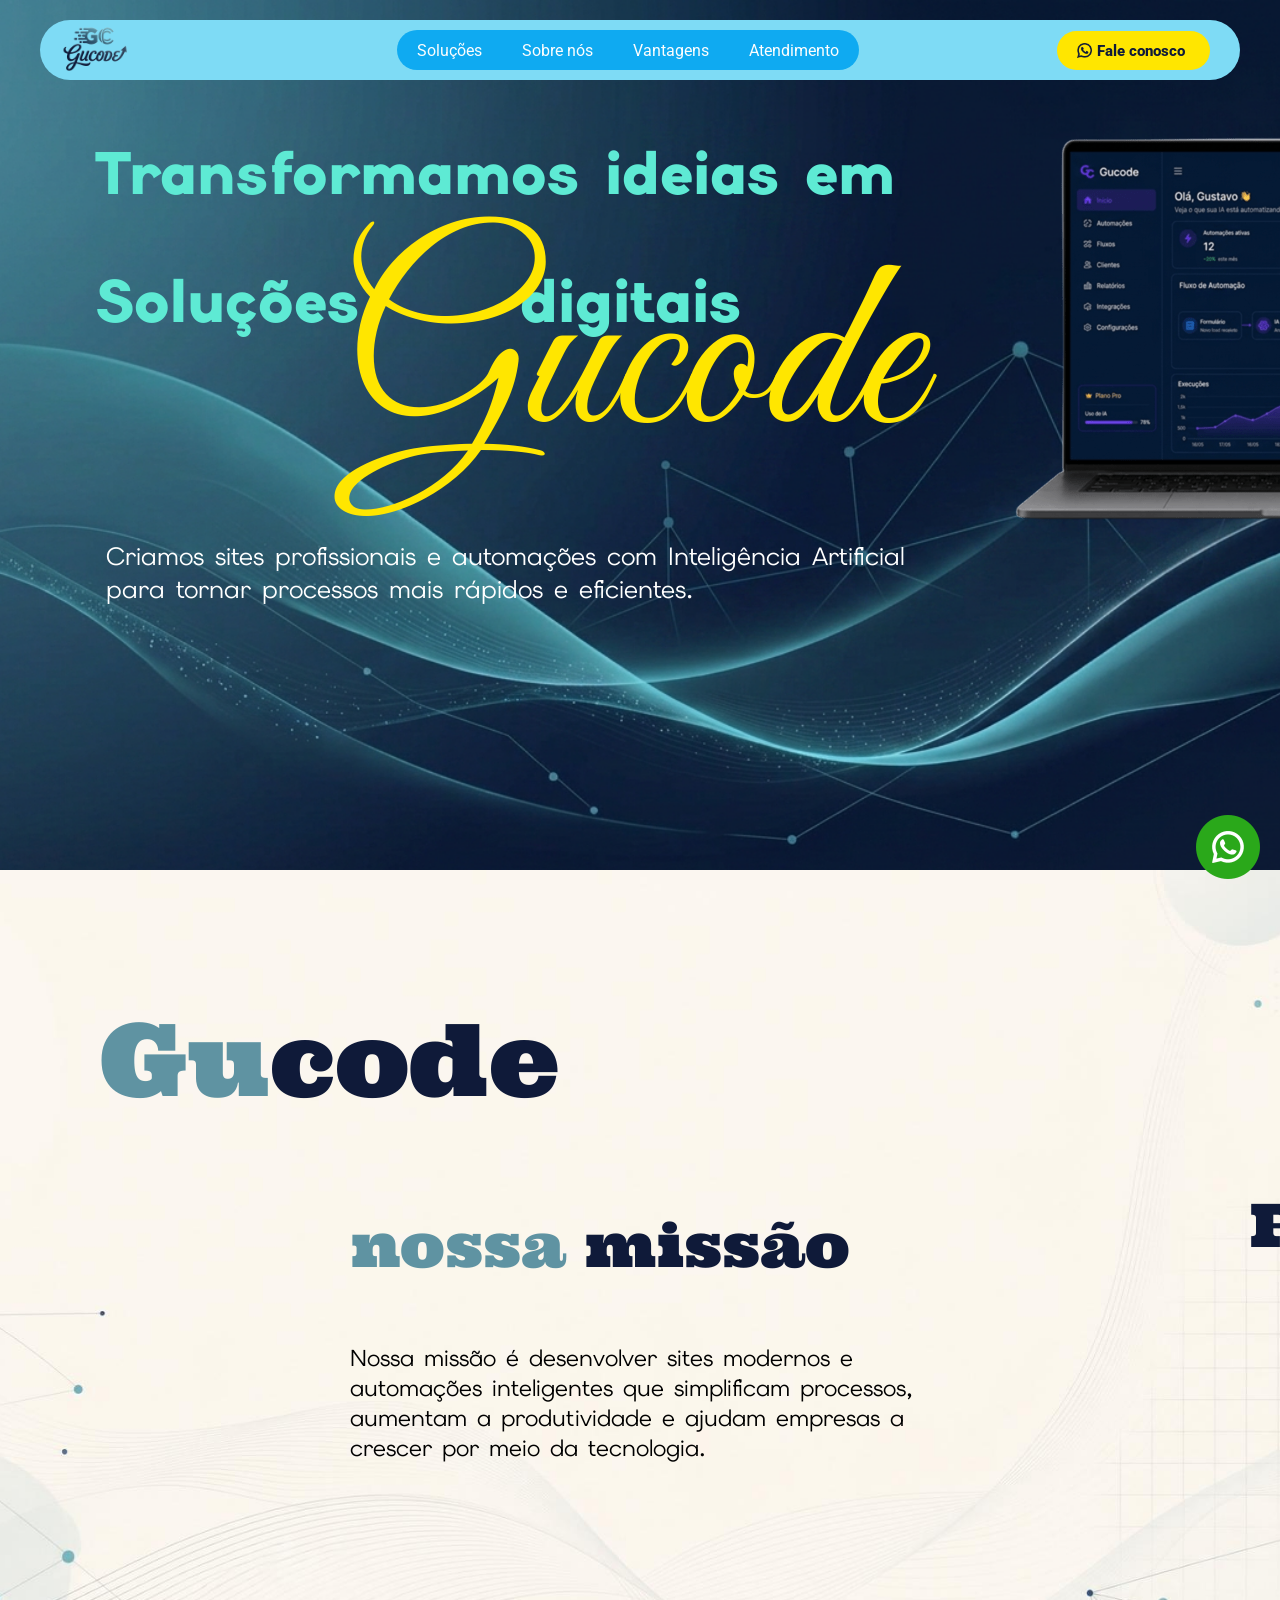
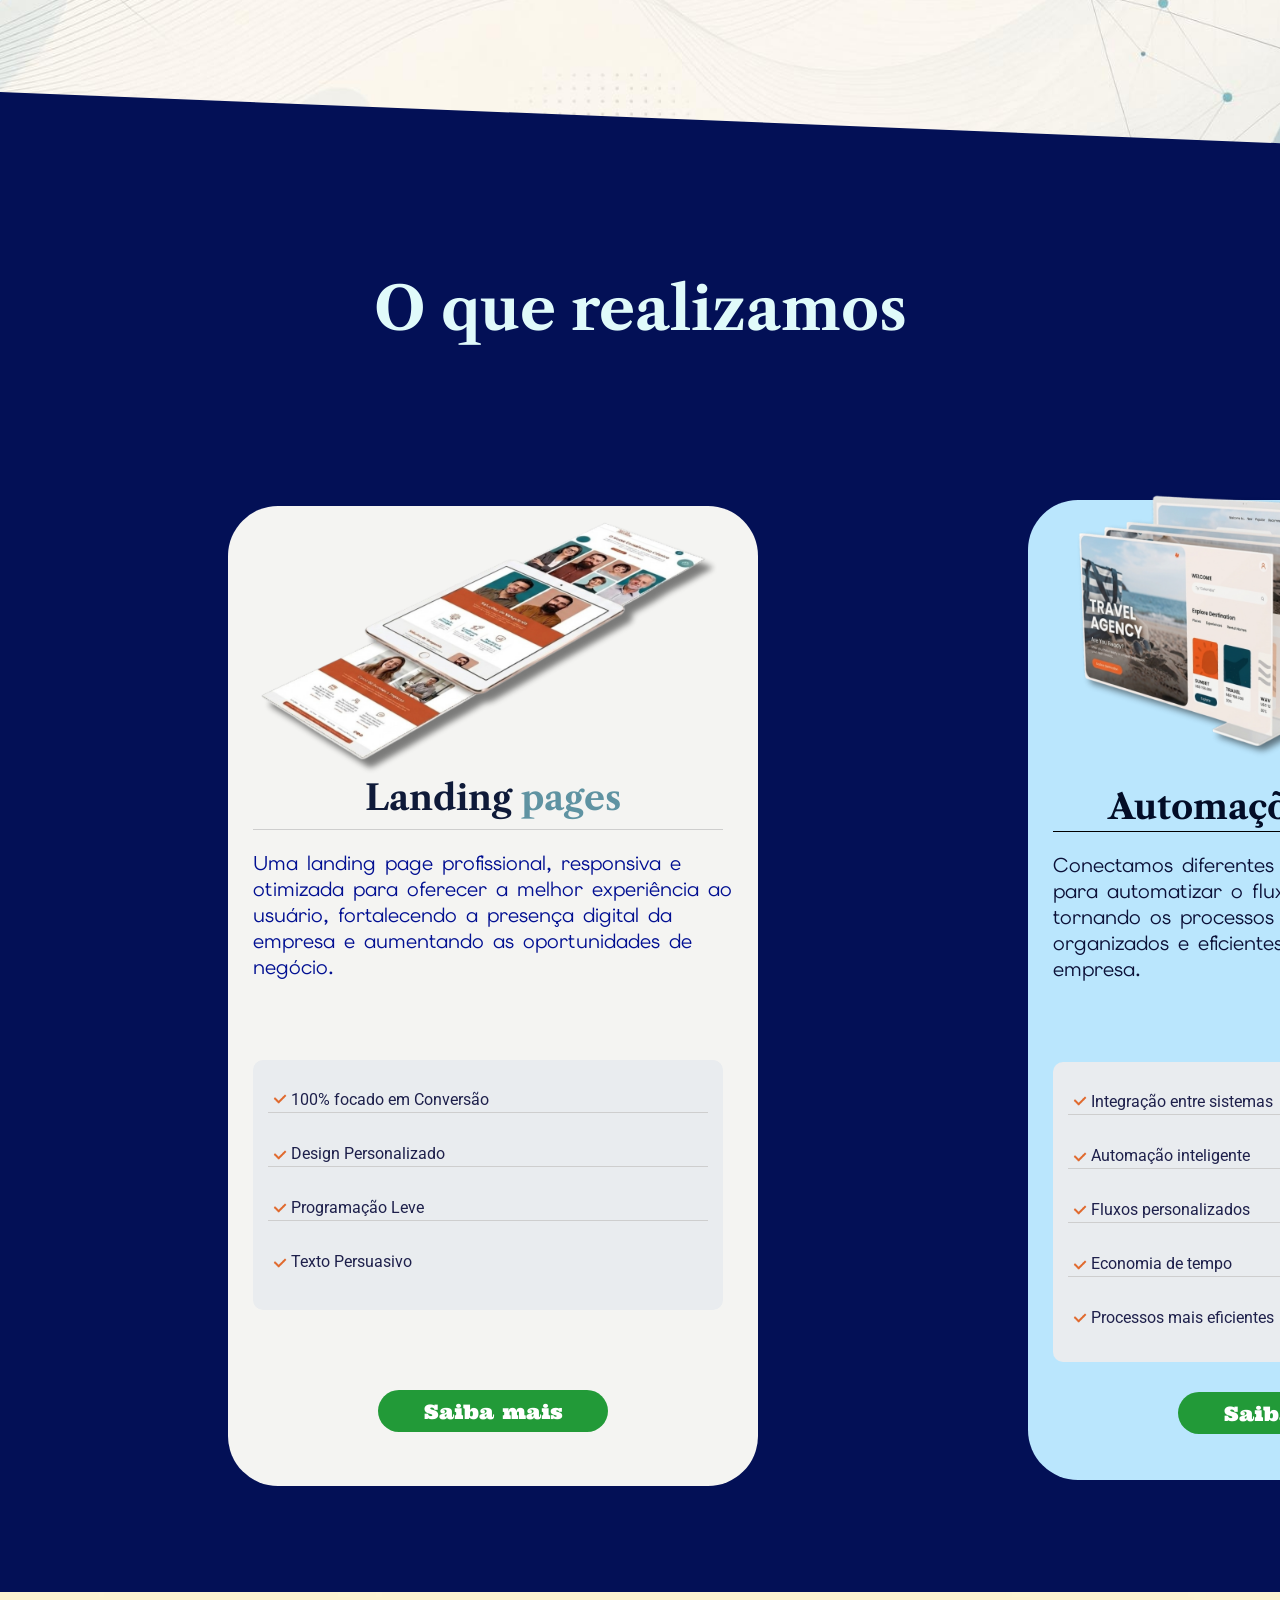
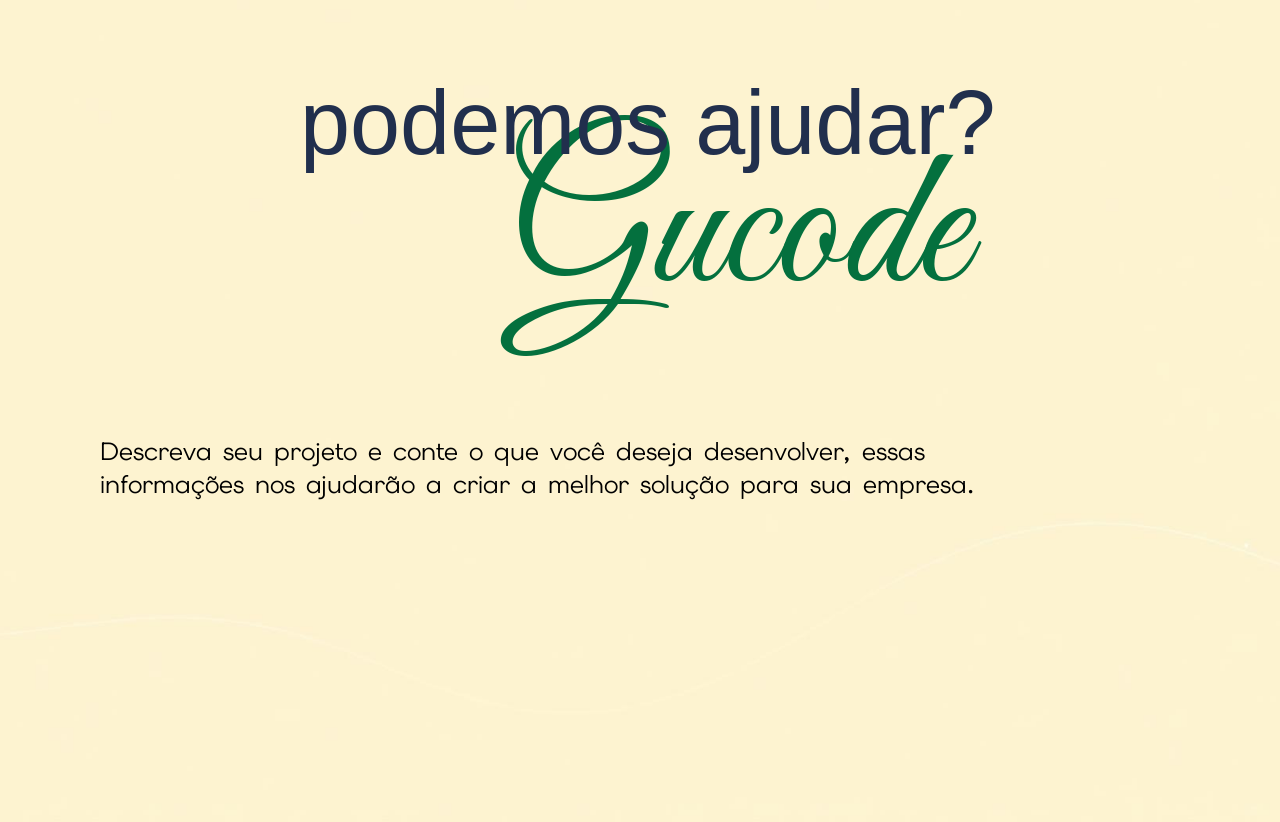
==== index.html @ 8424ddb3 "Pasta devsolution deletada" ====
<!DOCTYPE html>
<html lang="pt-br">
<head>
    <meta charset="UTF-8">
    <meta name="viewport" content="width=device-width, initial-scale=1.0">
    <meta name="description" content="Site Para criar automações, IAs e Páginas web">
    <meta name="keywords" content="Gucode, GU code, GUcode, automação, IA, IAS, ia, RPA">
    <link rel="stylesheet" href="style.css">
    <title>GuCode | Automações e IAs</title>
</head>
<body>
    

   <section>
      <div class="background">
         <a class="wpp" target="_blank" rel="noopener noreferrer"href="https://www.linkedin.com/in/gustavo-melos-souza-/"><img src="/img/whatsappfix.png"></a>
         <nav class="navbar">
            <div class="logo">
               <img src="img/logo.png" alt="Imagem da Logo da Empresa">
            </div>

            <div class="container-links">
               <a href="#">Soluções</a>
               <a href="#">Sobre nós</a>
               <a href="#">Vantagens</a>
                <a href="#">Atendimento</a>
            </div>
            <div class="converse">
               <img src="/img/whatsapp.png">
               <a class="btn" href="#">  Fale conosco</a>
            </div>
        
         </nav>
         <header class=header>
            <div class="headline">
               <h1 class="solucoes">Transformamos ideias em</h1>
               <h2 class="solucoes">Soluções &nbsp;&nbsp;&nbsp;&nbsp; digitais</h2>
               <h2 class="gucode">Gucode</h2>
               <img class="dashboard" src="/img/dashboard.png">
               <p class="descricao">Criamos sites profissionais e automações com Inteligência Artificial<br> para tornar processos mais rápidos e eficientes.</p>
            </div>
        
         </header>

         <div class="background2">
            <h2 class="gu">Gu<span class="gu2">code</span></h2>

            <h3 class="missao">nossa<span class="missao2"> missão</span></h3>
            <p class="descricao-missao">Nossa missão é desenvolver sites modernos e<br> automações inteligentes que simplificam processos,<br> aumentam a produtividade e ajudam empresas a <br>crescer por meio da tecnologia.</p>
            <p class="desenvolvedor">Fundador</p>
            <img class="circulo-dev" src="img/WhatsApp Image 2026-07-03 at 23.34.58.jpeg" alt="Desenvolvedor Gustavo">
            <p class="nome-dev">Gustavo Souza</p>
            <a class="linkedin" target="_blank" rel="noopener noreferrer"href="https://www.linkedin.com/in/gustavo-melos-souza-/"><img src="/img/linkedin.png"></a>
         </div>
         <div class="area-azul">
            <p class="realizacao">O que realizamos</p>
            <div class="retangulo1">
               <p class="landing"> Landing <span class="page"> pages</span></p>
               <img class="foto-landing" src="/img/landing.png">
               <div class="retangulo-reto"></div>
               <p class="descricao-landing">Uma landing page profissional, responsiva e otimizada para oferecer a melhor experiência ao usuário, fortalecendo a presença digital da empresa e aumentando as oportunidades de negócio.</p>

               <div class="sub-retangulo">
                  <img class="check" src="/img/check.png">
                  <p class="texto-sub-retangulo">100% focado em Conversão</p>

                  <div class="retangulo-reto2"></div>

                  <img id="check2" class="check" src="/img/check.png">
                  <p id="texto2" class="texto-sub-retangulo">Design Personalizado</p>

                  <div class="retangulo-reto2"></div>
                            
                  <img id="check3" class="check" src="/img/check.png">
                  <p id="texto3" class="texto-sub-retangulo">Programação Leve</p>

                  <div class="retangulo-reto2"></div>

                  <img id="check4" class="check" src="/img/check.png">
                  <p id="texto4" class="texto-sub-retangulo">Texto Persuasivo</p>
               </div>
               <div class="btn-landing">
                  <a href="#">Saiba mais</a>
               </div>
            </div>

            <div class="retangulo2">
               <p class="automacoes"> Automações<span class="ias"> com IAs</span></p>
               <img class="foto-Ia" src="/img/site.png">

               <div class="retangulo-reto3"></div>

               <p class="descricao-Ia">Conectamos diferentes sistemas e plataformas para automatizar o fluxo de informações, tornando os processos mais rápidos, organizados e eficientes para o dia a dia da sua empresa.</p>


               <div class="sub-retangulo2">
                  <img class="check" src="/img/check.png">
                  <p class="texto-sub-retangulo">Integração entre sistemas</p>

                  <div class="retangulo-reto2"></div>

                  <img id="check2" class="check" src="/img/check.png">
                  <p id="texto2" class="texto-sub-retangulo">Automação inteligente</p>

                  <div class="retangulo-reto2"></div>
                            
                  <img id="check3" class="check" src="/img/check.png">
                  <p id="texto3" class="texto-sub-retangulo">Fluxos personalizados</p>

                  <div class="retangulo-reto2"></div>

                  <img id="check4" class="check" src="/img/check.png">
                  <p id="texto4" class="texto-sub-retangulo">Economia de tempo</p>

                  <div class="retangulo-reto2"></div>

                  <img id="check5" class="check" src="/img/check.png">
                  <p id="texto5" class="texto-sub-retangulo">Processos mais eficientes</p>

               </div>
               <div class="btn-landing2">
                  <a href="#">Saiba mais</a>
               </div>
            </div>
         </div>
         <div class="background3">
            <h2 class="atendimento">podemos ajudar?</h2>
            <h2 id="gucode-atendimento" class="gucode">Gucode</h2>
            <p id="descricao-atendimento" class="descricao">Descreva seu projeto e conte o que você deseja desenvolver, essas <br>informações nos ajudarão a criar a melhor solução para sua empresa.</p>

            <form class="formulario">
               
            </form>
         </div>
      </div>
</section>
</body>
</html>
---- style.css ----
@import url('https://fonts.googleapis.com/css2?family=Elms+Sans:ital,wght@0,100..900;1,100..900&family=Great+Vibes&family=Libre+Caslon+Text:ital,wght@0,400;0,700;1,400&family=Roboto:ital,wght@0,100..900;1,100..900&family=Ultra&display=swap');

*{
    box-sizing: border-box;
}

body{
    margin:0;
}
.background{
    position: relative;
    background-image: url(/img/background\ \(1\).png);
    height: 950px;
    background-size: cover;
    background-position:center;
    background-repeat: no-repeat;
    padding-top: 20px;
}
.wpp{
    position:fixed;
    bottom: 17px;
    right: 20px;
    z-index: 9999;
}

.navbar{
    font-family: "Roboto", sans-serif;
    display: flex;
    align-items: center;
    justify-content: space-between;
    width: 1200px;
    height: 60px;
    padding: 0 30px;
    border-radius: 50px;
    background: #7edbf5;
    position: fixed;
    top: 20px;
    left: 50%;
    transform: translateX(-50%);
    z-index: 1000;
}
.logo{
    width: 180px;
    margin-left: -50px 
    /* border: 1px solid white; */
}
.logo img{
    width: 150px;
    height: auto;
}
.container-links{
    display: flex;
    height: 40px;
    background: #0faaf1;
    border-radius: 50px;
}
.container-links a{
    display: flex;
    text-decoration: none;
    color:#fdfdfd;
    padding:20px;
    align-items: center;
}
.converse{
    display: flex;
    background: #FFE600;
    border-radius: 50px;
    padding: 10px 20px;
}
.converse a{   
    color: #0f1a39;
    text-decoration: none;
    font-size: 15px;
    font-weight: 800;
    margin-right: 5px;
    margin-left: 5px;
    margin-top: 1px;
}
.converse img{
    margin-top: 2px;
    height: 15px;
}

.container-links a:hover{
    background: #fbfdfd;
    color: black;
    border-radius: 50px;
    margin-left: 5px;
    margin-right: 5px;
    margin-bottom: 5px;
}
.header{
    display: flex;
    flex-flow: row wrap;
    height: 600px; 
}
.headline{
    margin-left: 20%;
    margin-top: 5%;
}
.gucode{
    font-family: Great Vibes, cursive; 
    font-size: 250px;
    color: #FFE600;
    margin-top: -180px;
    margin-left: 90px;
    font-weight: 300;
    font: bold;

}
.solucoes{
    margin-left: -160px;
    font-family: Elms Sans, sans-serif;
    font-weight: 900;
    font-size: 60px;
    color: #5EEAD4;
}
.descricao{
    display: flex;
    font-family: Elms Sans, sans-serif;
    font-weight: 400;
    font-size: 25px;
    color:white;
    margin-left: -150px;
    margin-top: 10px;
}
.dashboard{
    display: flex;
    margin-top:-600px;
    margin-left: 750px ;
    
}

.background2{
    position: relative;
    background-image: url(/img/background2.jpg);
    height: 950px;
    background-size: cover;
    background-position:center;
    background-repeat: no-repeat;
    margin-top: 250px;
}
.gu{
    font-family: "Ultra", serif;
    font-weight: 400; 
    font-size: 100px;
    color: #5f93a2;
    padding-top:125px ;
    font-weight: 300;
    font: bold;
    padding-left:100px;
}
.gu2{
    color:#0f1a39;
}
.missao{
    font-family: "Ultra", serif;
    font-weight: 400; 
    font-size: 60px;
    color: #5f93a2;
    padding-top:0px ;
    font-weight: 300;
    font: bold;
    padding-left:350px;
}
.missao2{
    color: #0f1a39;
}
.descricao-missao{
    padding-left: 350px;
    font-family: Elms Sans, sans-serif;
    font-size: 23px;
}
.circulo-dev{
    display: flex;
    width: 250px;
    height: 250px;
    border-radius: 50%;
    object-fit: cover;
    margin-left: 1300px;
    margin-top: -50px;

}
.desenvolvedor{
    font-family: "Ultra", serif;
    font-weight: 400; 
    font-size: 60px;
    color: #0f1a39;
    font-weight: 300;
    font: bold;
    padding-left:1250px;
    margin-top: -300px;
}
.nome-dev{
    font-family: Elms Sans, sans-serif; 
    font-size: 24px;
    font-weight:bold;
    margin-left: 1335px;
    color:#5f93a2
}
.linkedin{
    display: flex;
    margin-left: 1415px;
}
.area-azul{
    background-color: #031056;
    color: white;
    clip-path: polygon(0 0,100% 4vw, 100% 100%, 0 100%) ;
    margin-top: -10vw;
    padding: 120px 10% 80px 10%;
    height: 1500px;
}
.realizacao{
    text-align: center;
    font-family:"Libre Caslon Text", serif;
    font-weight: 900;
    font-size: 60px;
    color:#e0fafa
}
.retangulo1{
    display: inline-block;
    width: 530px;
    height: 980px;
    background: #F4F4F2;
    margin-left: 100px;
    border-radius: 50px;
    margin-top: 100px;
}

.foto-landing{
    display: flex;
    height: 350px;
    margin-top: -385px;
    margin-left: 30px;
}
.landing{
    text-align: center;
    color:black;
    font-family:"Libre Caslon Text", serif;
    justify-content:  center;
    font-weight: 700;
    color: #0f1a39;
    padding-top: 235px;
    font-size: 35px;
}
.page{
    color:#5f93a2;
}
.retangulo-reto{
    width: 470px;
    height: 1px;
    background: #cecece;
    margin-left: 25px;
    margin-right: 25px;
    margin-top: 10px;
}
.descricao-landing{
    padding-left: 25px;
    padding-right: 25px;
    color:#021092;
    font-family: Elms Sans, sans-serif;
    font-size: 20px;
    font-weight: 400;
}
.sub-retangulo{
    position: relative;
    width: 470px;
    height: 250px;
    background: #E9ECEF;
    margin-left: 25px;
    margin-right: 25px;
    margin-top: 80px;
    border-radius: 10px;
    color: #1E204B;
}
.retangulo-reto2{
    width: 440px;
    height: 1px;
    background: #cecece;
    margin-left: 15px;
    margin-right: 15px;
    margin-top: -13px;
}
.check{
    position: absolute;
    top:29px;
    left: 17px;
    width: 20px;
}
#check2{
    top:85px;
}
#check3{
    top:138px
}
#check4{
    top:193px
}
#check5{
    top:246px
}
.texto-sub-retangulo{
    font-family: "Roboto", sans-serif;
    padding-left: 38px;
    padding-top: 30px;
}

#texto2{
    padding-top: 15px;
}
#texto3{
    padding-top: 15px;
}
#texto4{
    padding-top: 15px;
}
#texto5{
    padding-top: 15px;
}
.btn-landing{
    display: flex;
    align-items: center;
    justify-content: center;
    margin: auto;
    margin-top: 80px;
    width: 230px;
    height: 42px;
    background-color: #229A38;
    border-radius: 25px;
}
.btn-landing a  {
    font-family: "Ultra", serif;
    word-spacing: 2px;
    font-size: 20px;
    text-decoration: none;
    color: white;
}
.btn-landing:hover{
    width: 235px;
    height: 46px;
    background: #E06328 ;
}
.retangulo2{
    width: 530px;
    height: 980px;
    background: #BAE6FD;
    margin-left: 900px;
    margin-top: -996px;
    border-radius: 50px;
}
.automacoes{
    text-align: center;
    color:black;
    font-family:"Libre Caslon Text", serif;
    justify-content:  center;
    font-weight: 700;
    color: #030d27;
    padding-top: 285px;
    margin-top: 10px;
    font-size: 35px;
}
.ias{
    color: #5f93a2;
}
.foto-Ia{
    display: flex;
    height: 350px;
    margin-top: -385px;
    margin-left: 30px;
}
.retangulo-reto3{
     width: 470px;
    height: 1px;
    background: black;
    margin-left: 25px;
    margin-right: 25px;
    margin-top: 3px;
}
.descricao-Ia{
    padding-left: 25px;
    padding-right: 25px;
    color:#0c1138;
    font-family: Elms Sans, sans-serif;
    font-size: 20px;
    font-weight: 400;
}
.sub-retangulo2{
    position: relative;
    width: 470px;
    height: 300px;
    background: #E9ECEF;
    margin-left: 25px;
    margin-right: 25px;
    margin-top: 80px;
    border-radius: 10px;
    color: #1E204B;
}
.btn-landing2{
    display: flex;
    align-items: center;
    justify-content: center;
    margin: auto;
   margin-top: 30px;
    width: 230px;
    height: 42px;
    background-color: #229A38;
    border-radius: 25px;
}
.btn-landing2 a  {
    font-family: "Ultra", serif;
    word-spacing: 2px;
    font-size: 20px;
    text-decoration: none;
    color: white;
}
.btn-landing2:hover{
    width: 235px;
    height: 46px;
    background: #E06328 ;
}
.background3{
    background-image: url(/img/background3.jpg);
    height: 850px;
    background-size: cover;
    background-position:center;
    background-repeat: no-repeat;
    margin-top: -20px;
}
.atendimento{
    position: relative;
    font-family:Impact, Haettenschweiler, 'Arial Narrow Bold', sans-serif;
    font-weight: 400; 
    font-size: 90px;
    color: #212f4d;
    font-weight: 300;
    font: bold;
    margin-top: -20px;
    padding-top: 100px;
    padding-left: 300px;
    z-index: 999px;
}
#gucode-atendimento{
    font-size: 200px;
    padding-left: 420px;
    padding-top: 40px;
    color: #04703e;
}
#descricao-atendimento{
    color: black;
    padding-left: 250px;
    margin-top: -91px;
}
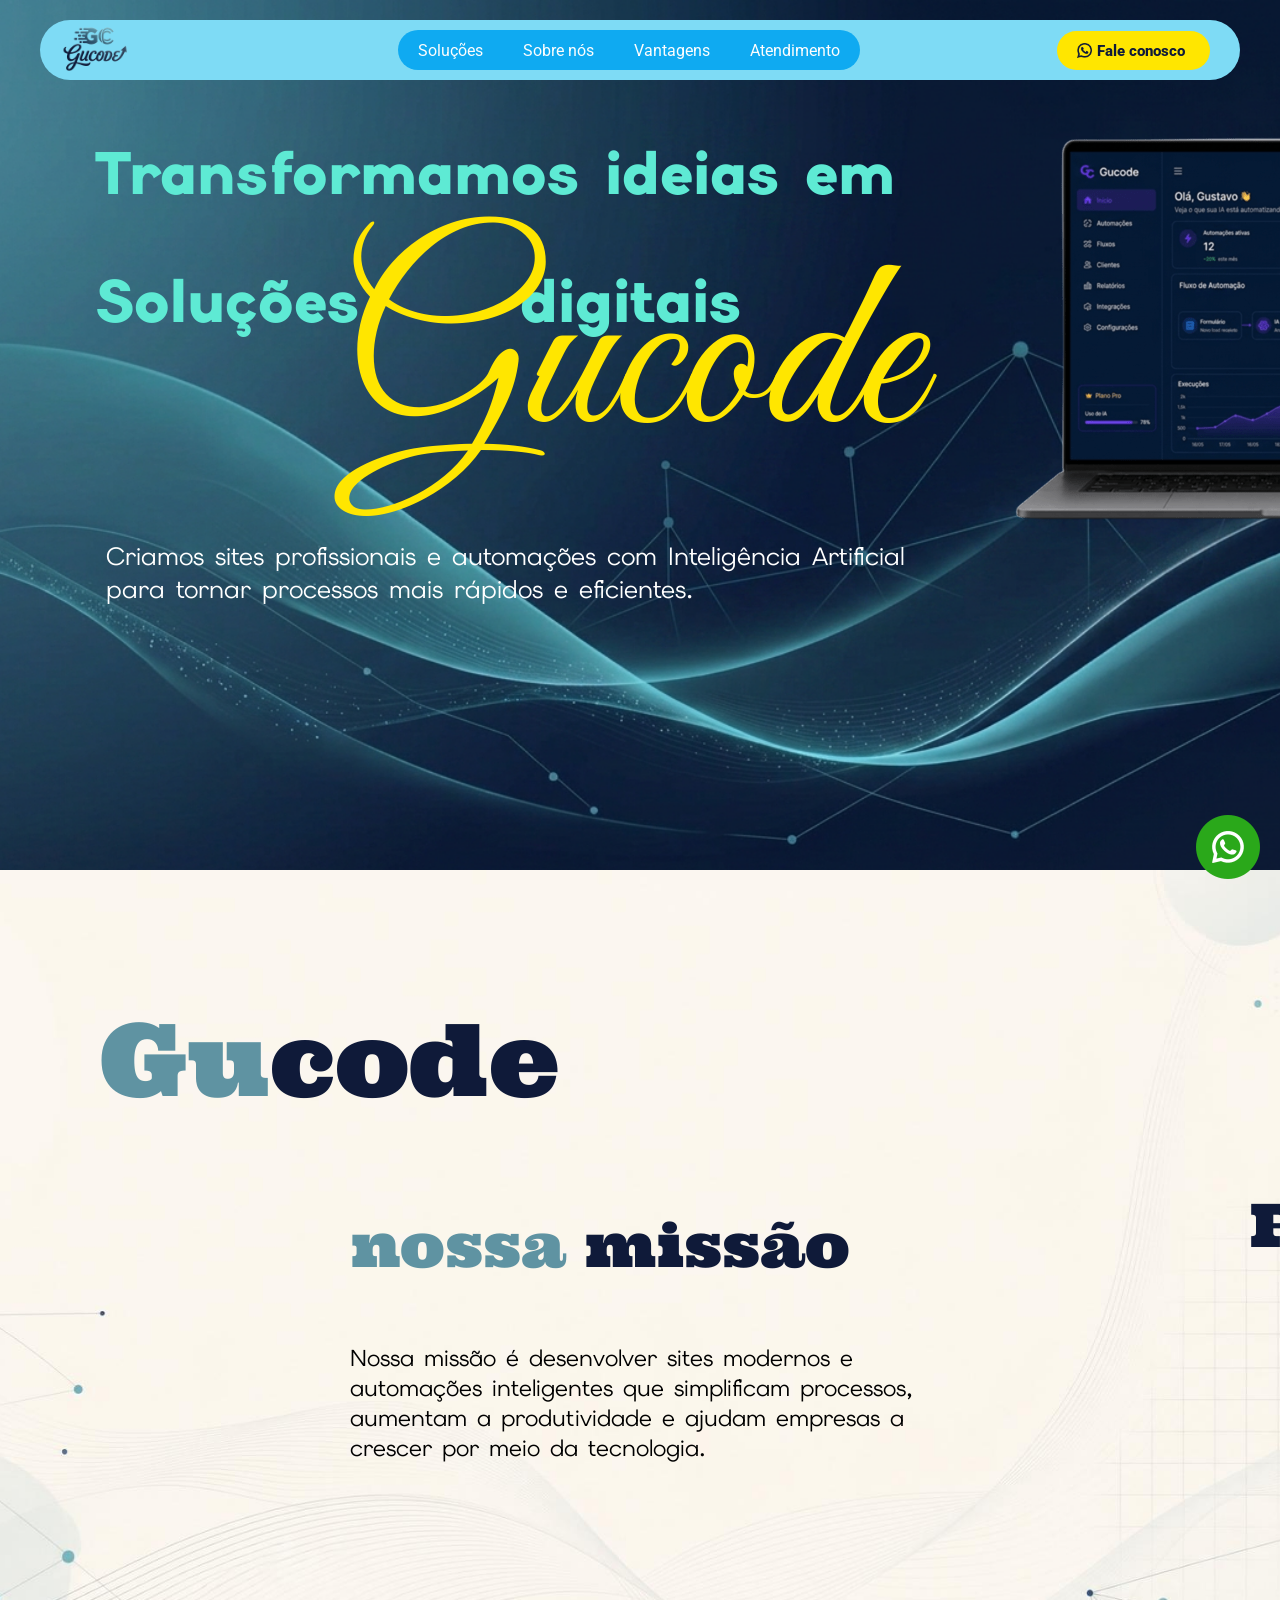
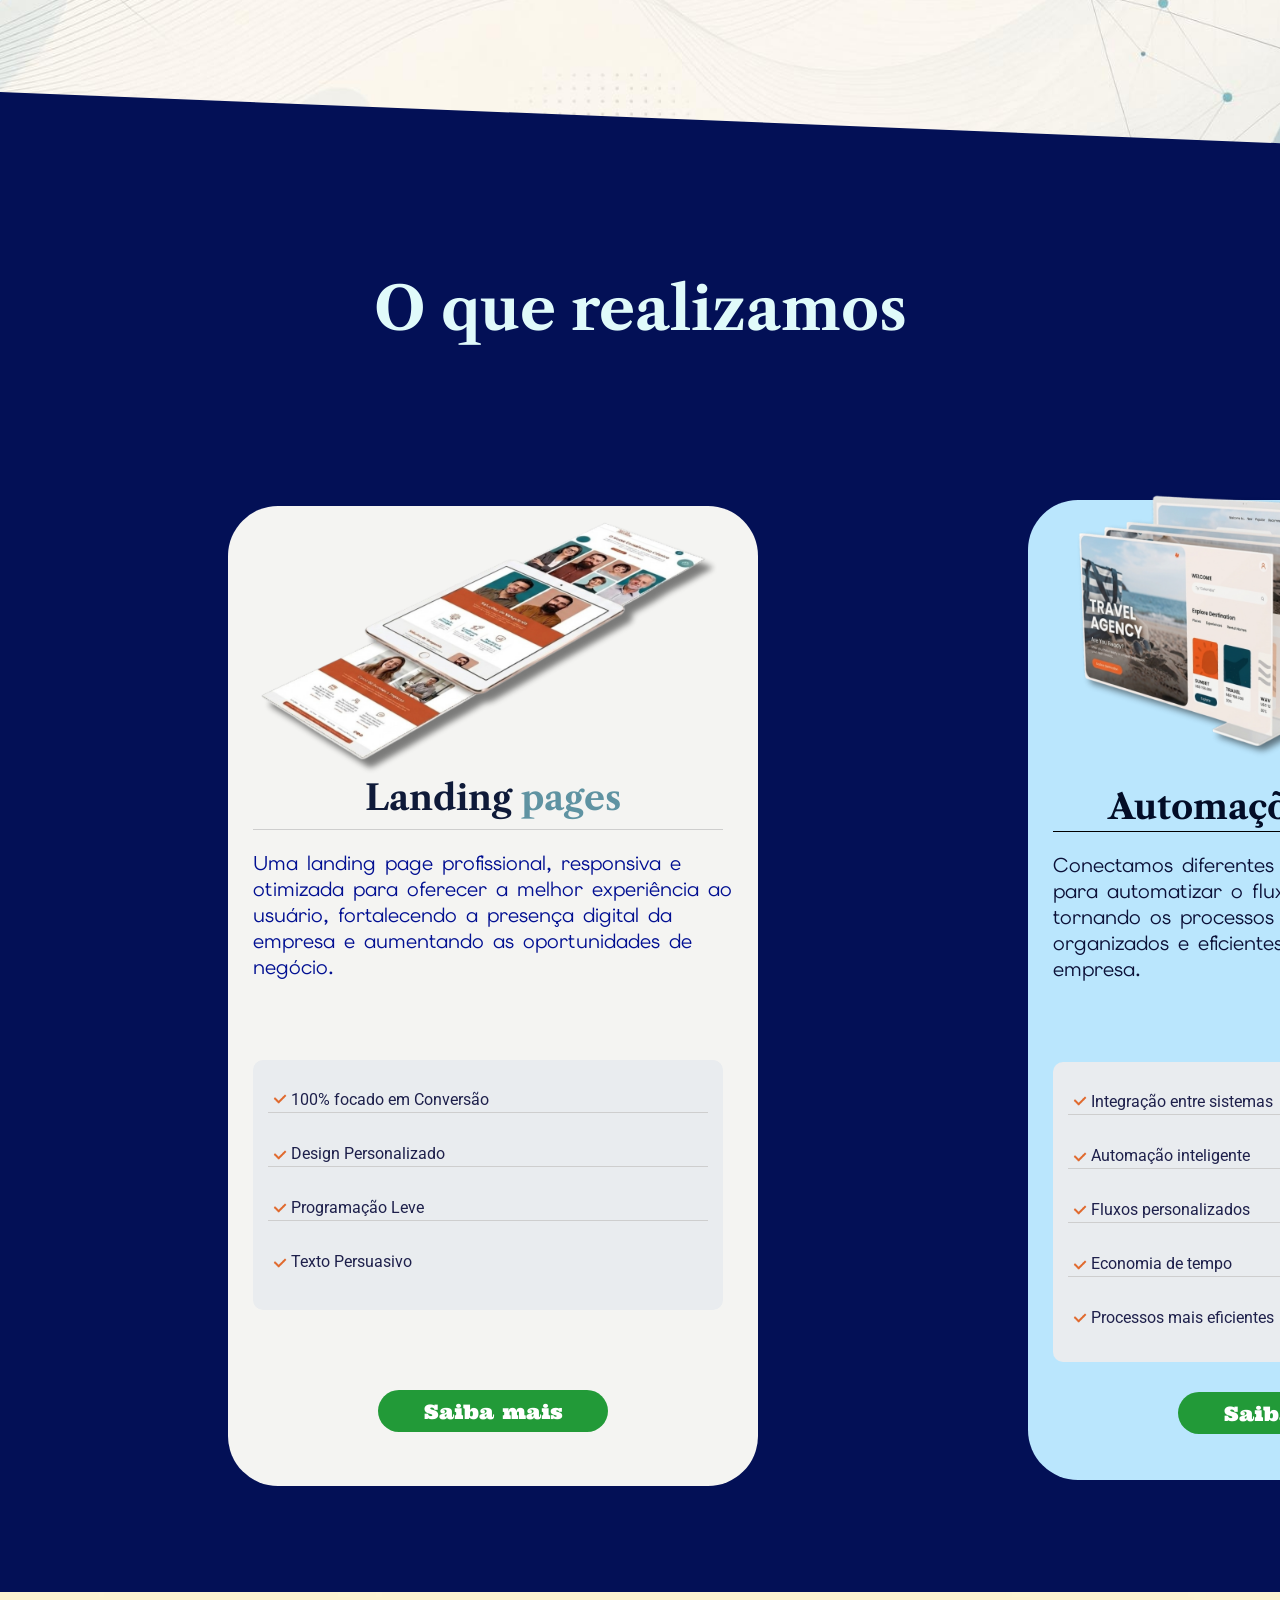
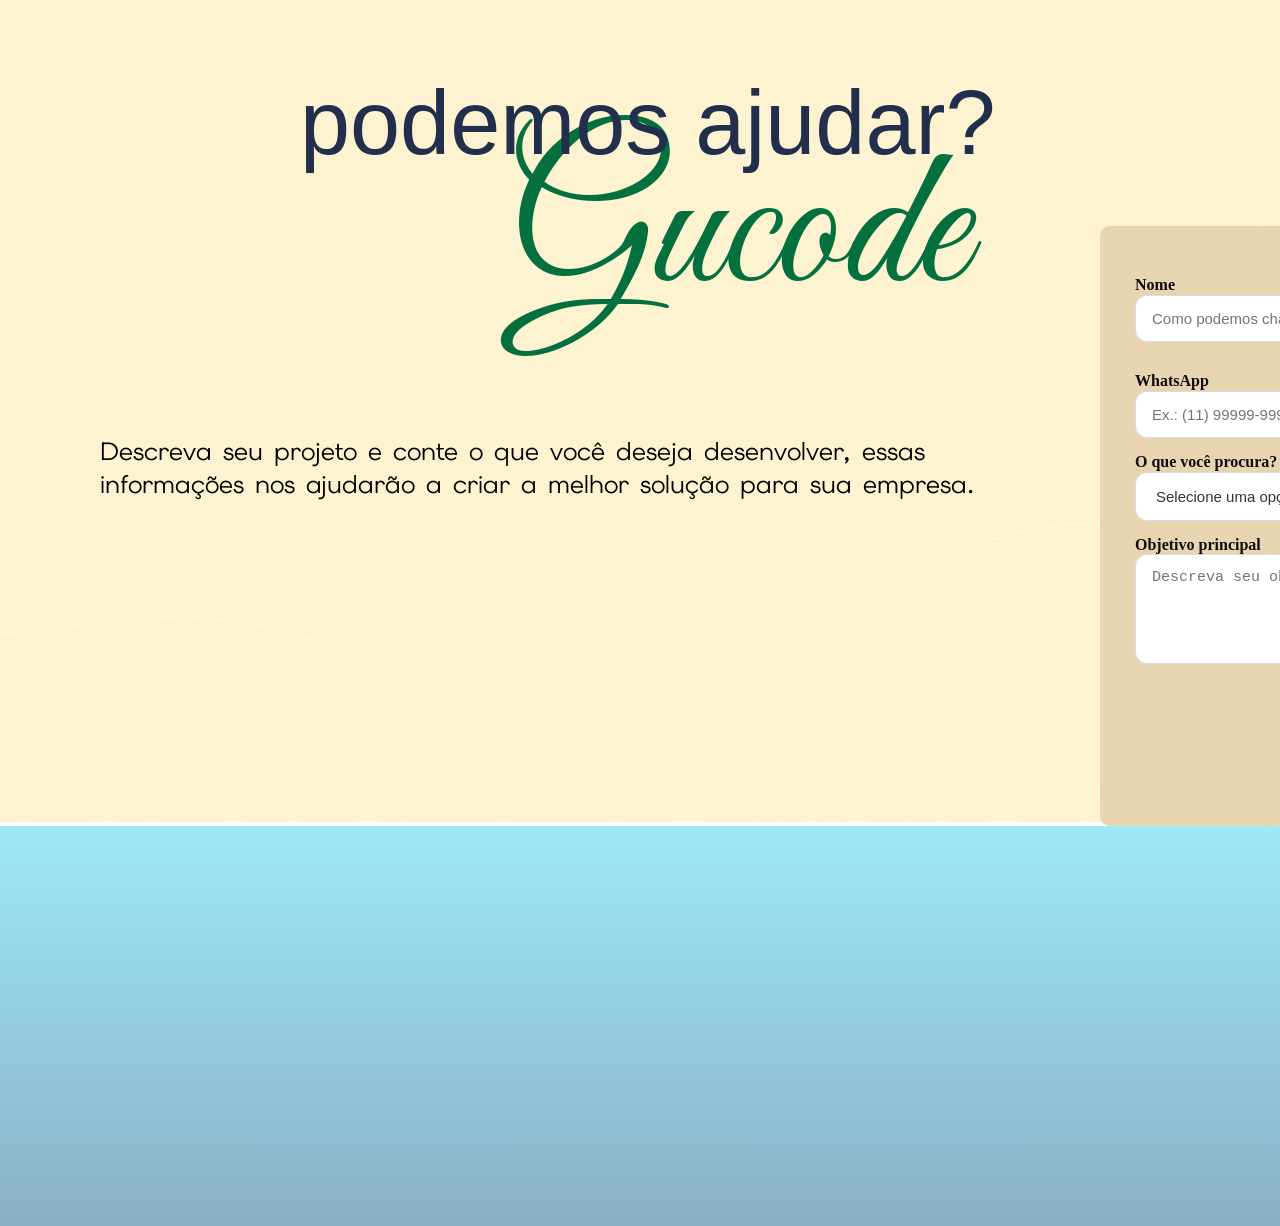
==== commit d6ba6ea1: "Adição de um formulario" ====
--- a/index.html
+++ b/index.html
@@ -127,10 +127,50 @@
             <h2 class="atendimento">podemos ajudar?</h2>
             <h2 id="gucode-atendimento" class="gucode">Gucode</h2>
             <p id="descricao-atendimento" class="descricao">Descreva seu projeto e conte o que você deseja desenvolver, essas <br>informações nos ajudarão a criar a melhor solução para sua empresa.</p>
+            <form>
+               <div class="cartao">              
+                  <div class="grade-form">
+                     <!-- nome-->
+                     <div class="grupo-campo">
+                     <label class="txt-nome" for="nome">Nome</label>
+                     <input type="text" id="nome" name="nome" placeholder="Como podemos chamar você?" required>
+                     </div>
+                      <!--Empresa ou profissão-->
+                     <div class="grupo-campo">
+                     <label class="empresa-txt" for="empresa">Empresa</label>
+                     <input type="text" id="empresa" name="empresa" placeholder="Ex.: Clínica, arquitetura, loja..." required>
+                     </div>
+                     <!--WhatsApp-->
+                     <div class="grupo-campo">
+                     <label for="whatsapp">WhatsApp</label>
+                     <input type="tel" id="whatsapp" name="whatsapp" placeholder="Ex.: (11) 99999-9999" required>                   
+                     </div>
+                     <!--Dropdown-->
+                     <div class="grupo-campo">
+                        <label for="procura">O que você procura?</label required>
+                        <select id="procura" name="procura">
+                        <option value="">Selecione uma opção</option>
+                        <option value="landing">Landing Page</option>
+                        <option value="automacao">Automação com IA</option>
+                        <option value="outro">Outro</option>
+                      </select>
+                     </div>
+                     <div class="objetivo-principal">
+                        <label for="objetivo">Objetivo principal</label>
+                        <textarea id="objetivo" name="objetivo" placeholder="Descreva seu objetivo principal..." required></textarea>
+                     </div>
+                     <div class="btn-submit">
+                        <button type="submit" class="botao-enviar">Preencher e continuar ao WhatsApp   
+                        </button>
+                     </div>
+                  </div>
+               </div>
+            </form>
+            <footer>
+               <div class="background4">
 
-            <form class="formulario">
-               
-            </form>
+               </div>
+            </footer>
          </div>
       </div>
 </section>
--- a/style.css
+++ b/style.css
@@ -449,4 +449,95 @@
     color: black;
     padding-left: 250px;
     margin-top: -91px;
+}
+.cartao{
+    position: relative;
+    padding: 15px;
+    padding-top: 50px;
+    width: 720px;
+    height: 600px;
+    margin-left: 1100px;
+    margin-top: -300px;
+    border-radius: 10px;
+    background-color: #E8D4B0;
+}
+.grade-form {
+    display: grid;
+    gap: 15px;
+    padding-left: 20px;
+}
+
+.largura-total {
+    grid-column: 50px;
+}
+
+.grupo-campo {
+    display: flex;
+    flex-direction: column;
+}
+
+#nome{
+    width:300px;
+}
+#empresa{
+    width:330px;
+    margin-left: 320px;
+    margin-top: 0px;
+}
+.empresa-txt{
+    margin-left: 320px;
+    margin-top: -81px;
+    
+}
+label {
+    font-size: 16px;
+    font-weight: 700;
+    color: #0d0d0d;
+    margin-bottom: 1px;
+}
+
+input[type="text"],
+input[type="tel"],
+input[type="url"],
+select,
+textarea {
+    width: 650px;
+    padding: 14px 16px;
+    font-size: 15px;
+    color: #333333;
+    border: 1px solid #dcdcdc;
+    border-radius: 12px;
+    outline: none;
+    background-color: #ffffff;
+}
+
+textarea {
+    resize: vertical;
+    min-height: 110px;
+}
+.btn-submit {
+    display: flex;
+    margin-top: 15px;
+    margin: 10px
+}
+.botao-enviar {
+    position: relative;
+    left:130px;
+    margin-left:30px;
+    margin-top: 40px;
+    background-color: #000000;
+    color: #ffffff;
+    font-size: 16px;
+    font-weight: 700;
+    padding: 18px;
+    border: none;
+    border-radius: 50px;
+    }
+ 
+.botao-enviar:hover {
+    background-color: #222222;
+}
+.background4{
+    background:linear-gradient(#9de9f6fc, #8aafc5 );
+    height: 400px;
 }
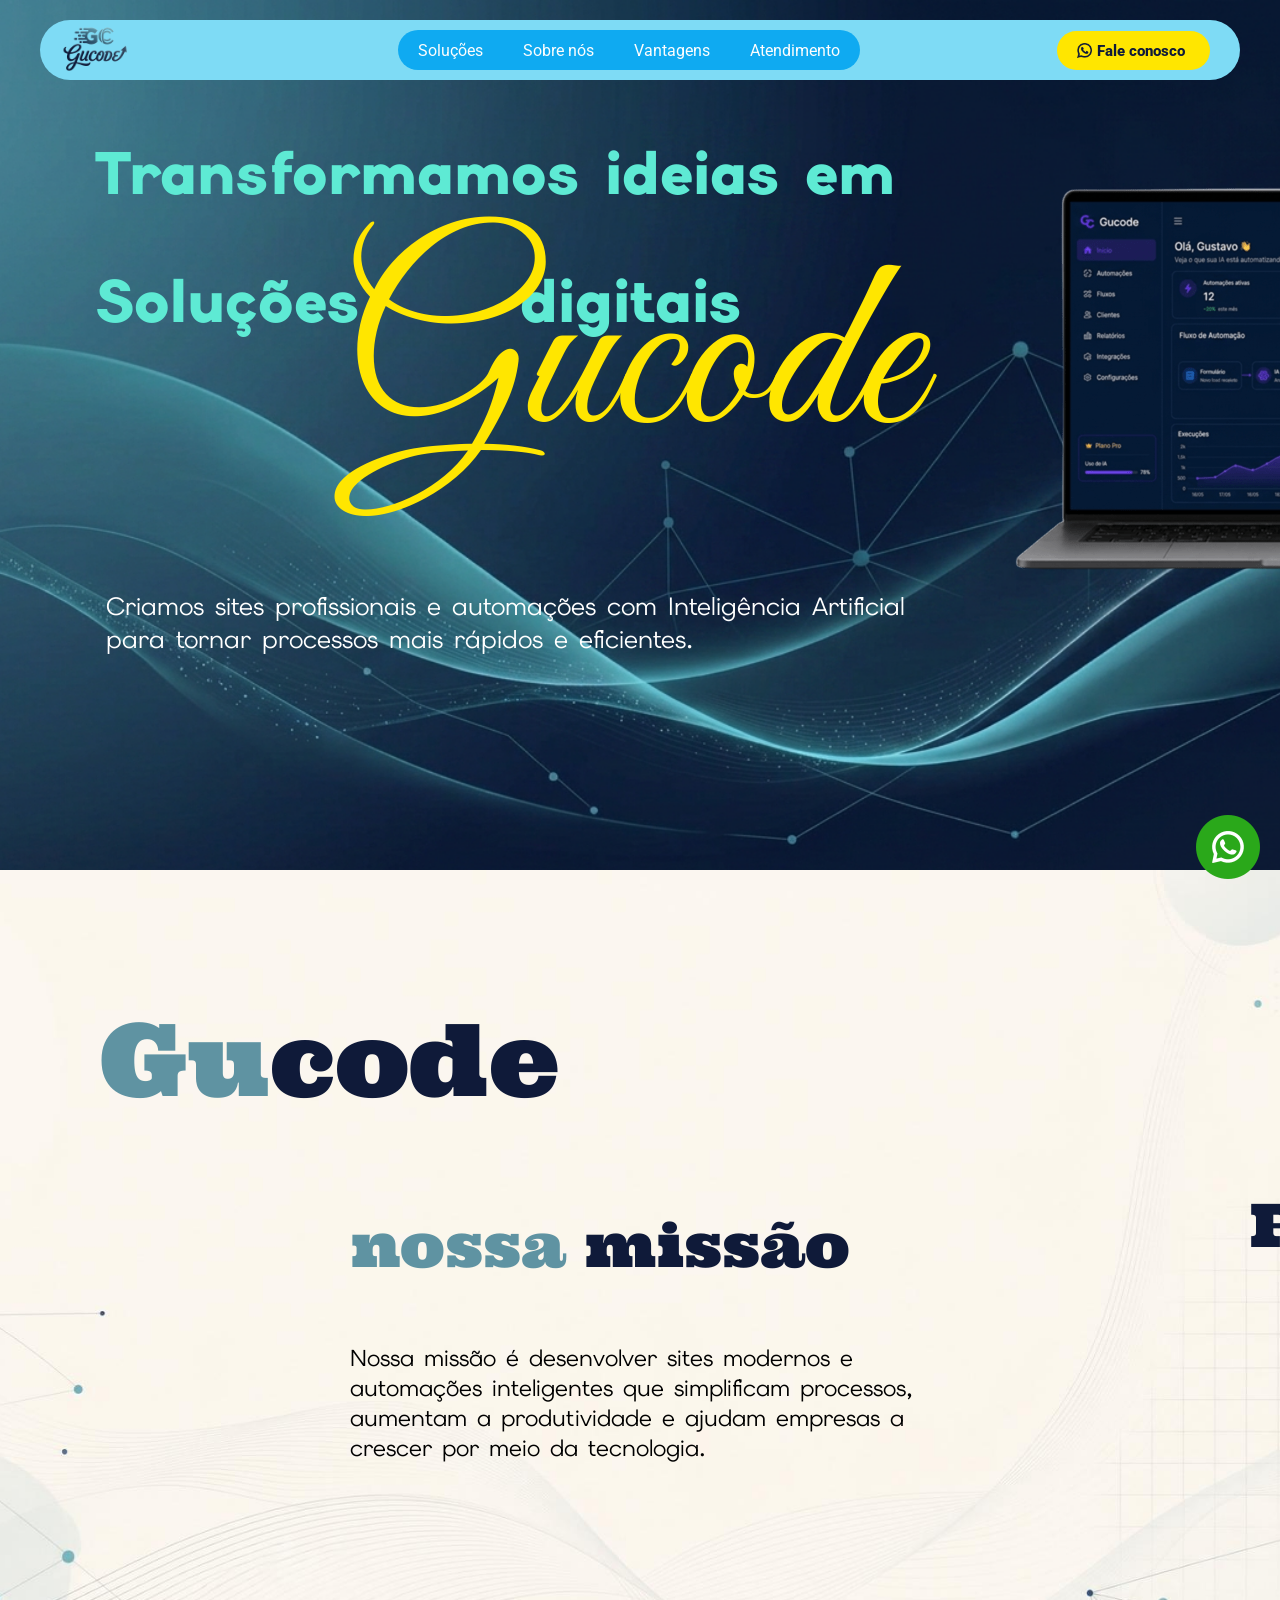
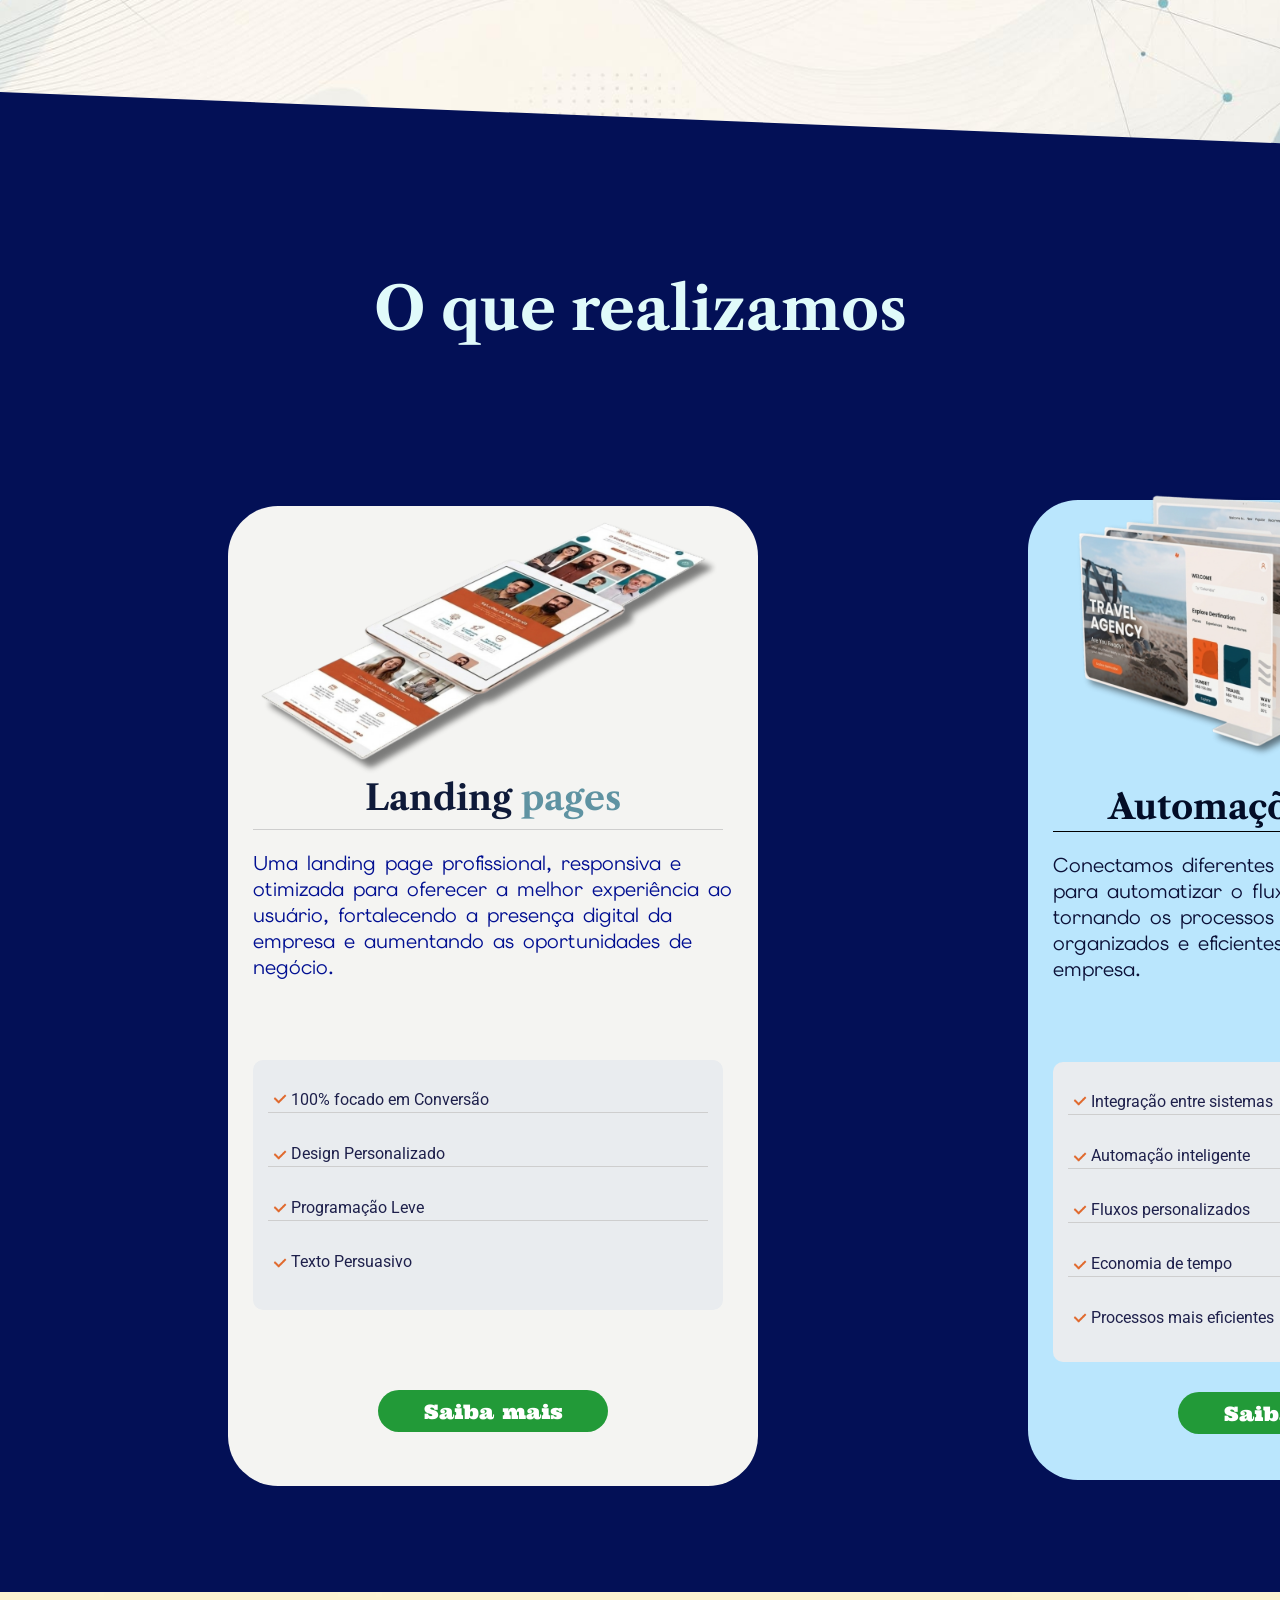
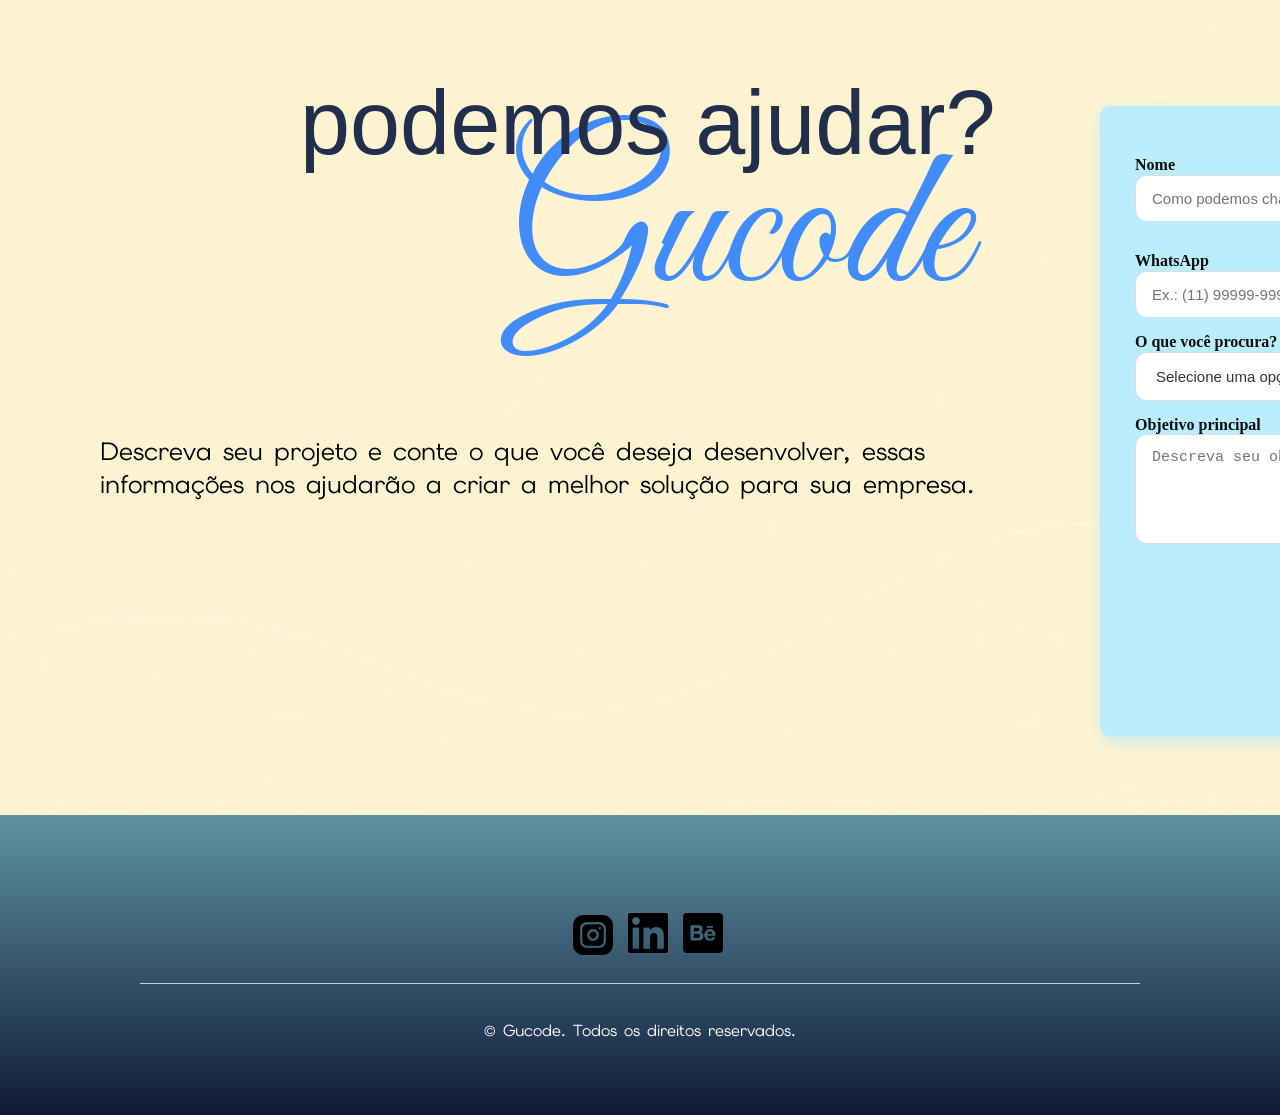
==== commit 57f44918: "Implementação da Api de wpp e do footer" ====
--- a/index.html
+++ b/index.html
@@ -13,7 +13,7 @@
 
    <section>
       <div class="background">
-         <a class="wpp" target="_blank" rel="noopener noreferrer"href="https://www.linkedin.com/in/gustavo-melos-souza-/"><img src="/img/whatsappfix.png"></a>
+         <a class="wpp" target="_blank" rel="noopener noreferrer" href="https://w.app/zdb3qy"><img src="/img/whatsappfix.png"></a>
          <nav class="navbar">
             <div class="logo">
                <img src="img/logo.png" alt="Imagem da Logo da Empresa">
@@ -27,7 +27,7 @@
             </div>
             <div class="converse">
                <img src="/img/whatsapp.png">
-               <a class="btn" href="#">  Fale conosco</a>
+               <a class="btn" target="_blank" rel="noopener noreferrer" href="https://w.app/zdb3qy">  Fale conosco</a>
             </div>
         
          </nav>
@@ -80,7 +80,7 @@
                   <p id="texto4" class="texto-sub-retangulo">Texto Persuasivo</p>
                </div>
                <div class="btn-landing">
-                  <a href="#">Saiba mais</a>
+                  <a target="_blank" rel="noopener noreferrer" href="https://w.app/wn318f">Saiba mais</a>
                </div>
             </div>
 
@@ -119,7 +119,7 @@
 
                </div>
                <div class="btn-landing2">
-                  <a href="#">Saiba mais</a>
+                  <a target="_blank" rel="noopener noreferrer" href="https://w.app/q7e64j">Saiba mais</a>
                </div>
             </div>
          </div>
@@ -168,11 +168,24 @@
             </form>
             <footer>
                <div class="background4">
+                  <div class="imagens-footer">
+                     <div class="container-logo">
 
-               </div>
+                        <a target="_blank" rel="noopener noreferrer" href="https://www.instagram.com/55ssouza?%20igsh=NXdxNzhvcmdoNHA%3D"></a><img class="measure-footer" src="img/instagram.png" alt="instagram logo">
+
+                        <a target="_blank" rel="noopener noreferrer" href="https://www.linkedin.com/in/gustavo-melos-souza-/"><img class="measure-footer" src="img/linkedinfooter.png" alt="linkdin logo"></a>
+                        
+                        <a target="_blank" rel="noopener noreferrer" href="https://www.behance.net/gustavosouza407">
+                        <img class="measure-footer" src="img/behance.png" alt="behance logo"></a>
+
+                     </div>
+                     <div id="linha-footer" class="retangulo-reto2"></div> 
+                     <p class="copyright">&copy; Gucode. Todos os direitos reservados.</p>
+                  </div>
+               </div>   
             </footer>
          </div>
       </div>
-</section>
+   </section>
 </body>
 </html>
--- a/style.css
+++ b/style.css
@@ -22,7 +22,6 @@
     right: 20px;
     z-index: 9999;
 }
-
 .navbar{
     font-family: "Roboto", sans-serif;
     display: flex;
@@ -66,6 +65,7 @@
     background: #FFE600;
     border-radius: 50px;
     padding: 10px 20px;
+    cursor: pointer;
 }
 .converse a{   
     color: #0f1a39;
@@ -76,6 +76,9 @@
     margin-left: 5px;
     margin-top: 1px;
 }
+.converse a:hover{
+    background:#fae676 ;
+}
 .converse img{
     margin-top: 2px;
     height: 15px;
@@ -126,7 +129,7 @@
 }
 .dashboard{
     display: flex;
-    margin-top:-600px;
+    margin-top:-550px;
     margin-left: 750px ;
     
 }
@@ -443,7 +446,7 @@
     font-size: 200px;
     padding-left: 420px;
     padding-top: 40px;
-    color: #04703e;
+    color: #418bfa;
 }
 #descricao-atendimento{
     color: black;
@@ -455,11 +458,12 @@
     padding: 15px;
     padding-top: 50px;
     width: 720px;
-    height: 600px;
+    height: 630px;
     margin-left: 1100px;
-    margin-top: -300px;
+    margin-top: -420px;
     border-radius: 10px;
-    background-color: #E8D4B0;
+    background-color: #b9edfc;
+    box-shadow: 2px 5px 15px #c4e9f3;
 }
 .grade-form {
     display: grid;
@@ -538,6 +542,33 @@
     background-color: #222222;
 }
 .background4{
-    background:linear-gradient(#9de9f6fc, #8aafc5 );
-    height: 400px;
+    margin-top: 79px;
+    background:linear-gradient(#5f93a2, #0f1a39 );
+    height: 300px;
+}
+.imagens-footer{
+    display: flex;
+    flex-direction: column;
+    align-items: center;
+    gap:20px;
+    padding-top: 100px;
+}
+.container-logo{
+    height: 40px;
+    display: flex;
+    flex-direction: row;
+    justify-content: center;
+    align-items: center;
+    gap: 15px;
+}
+.measure-footer{
+    height: 40px;
+}
+#linha-footer{
+ margin-top: 8px;
+ width: 1000px;
+}
+.copyright{
+    font-family: Elms Sans, sans-serif;
+    color: white;
 }
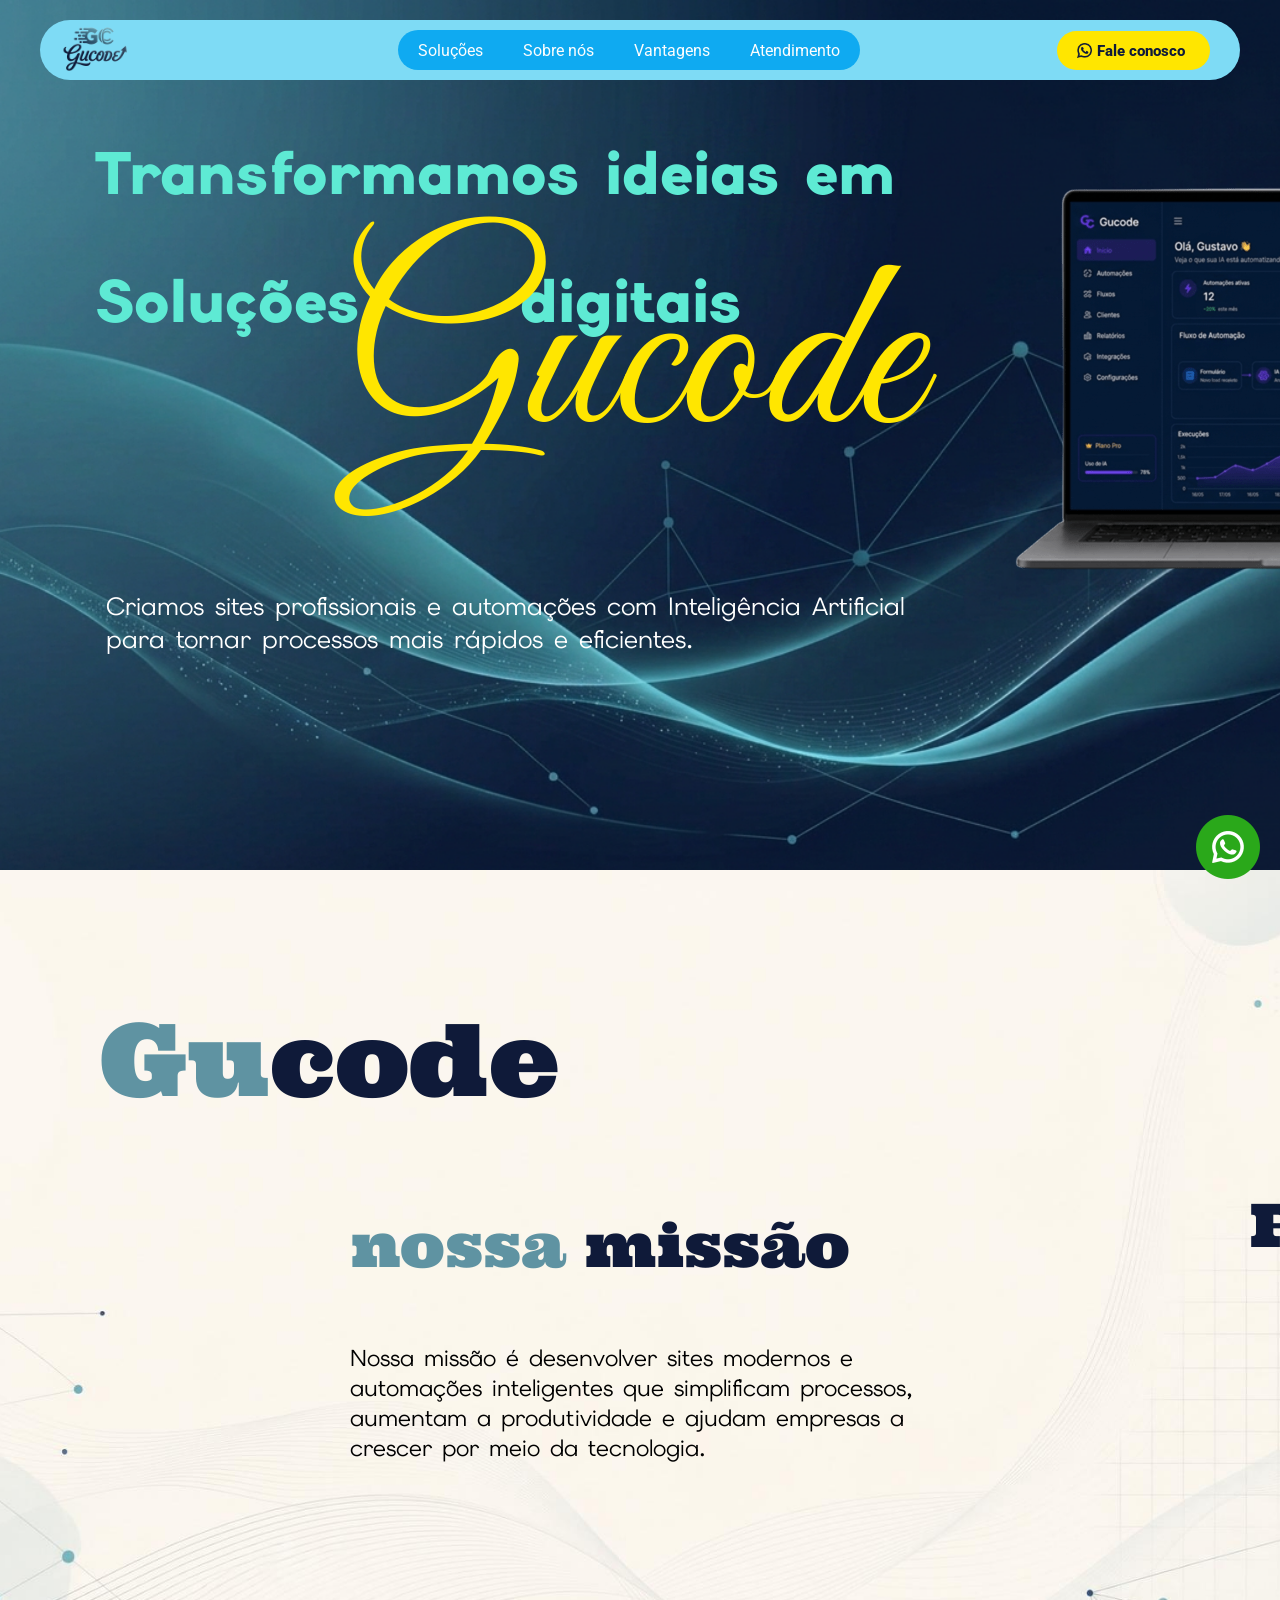
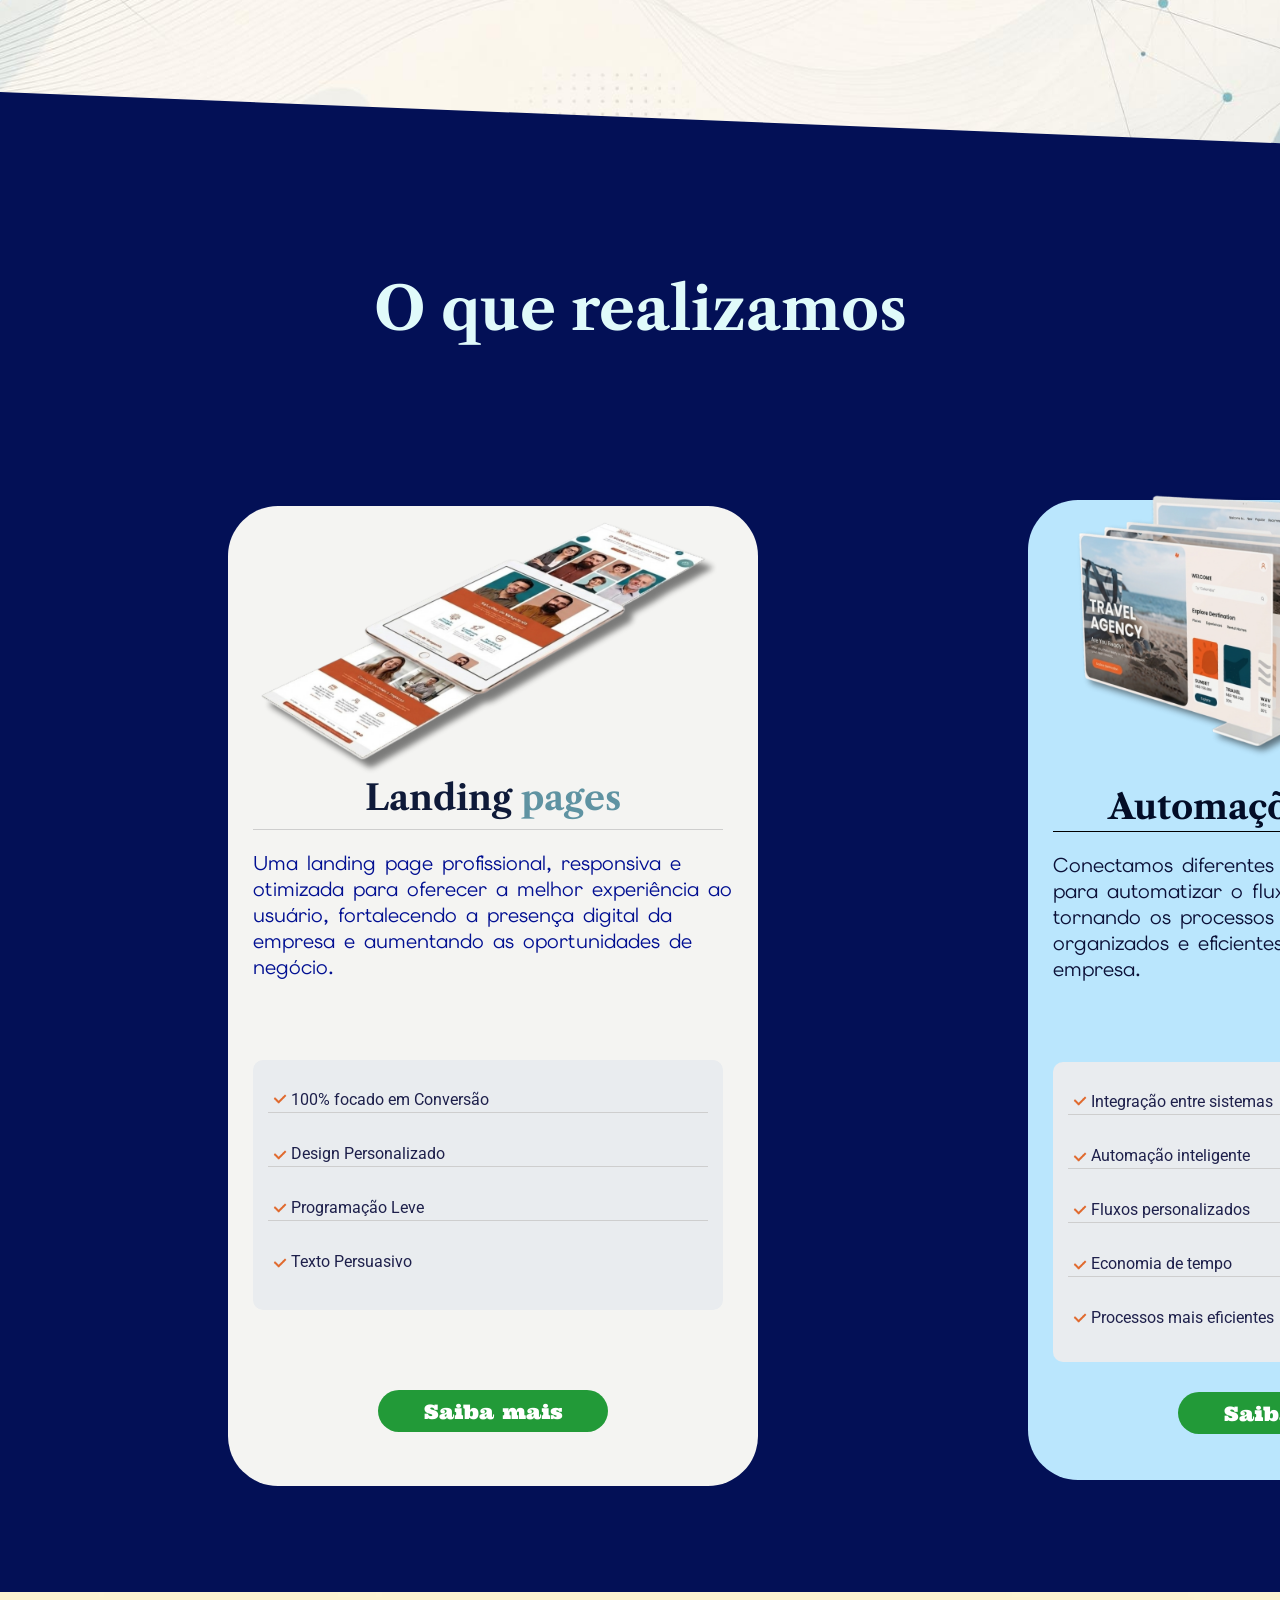
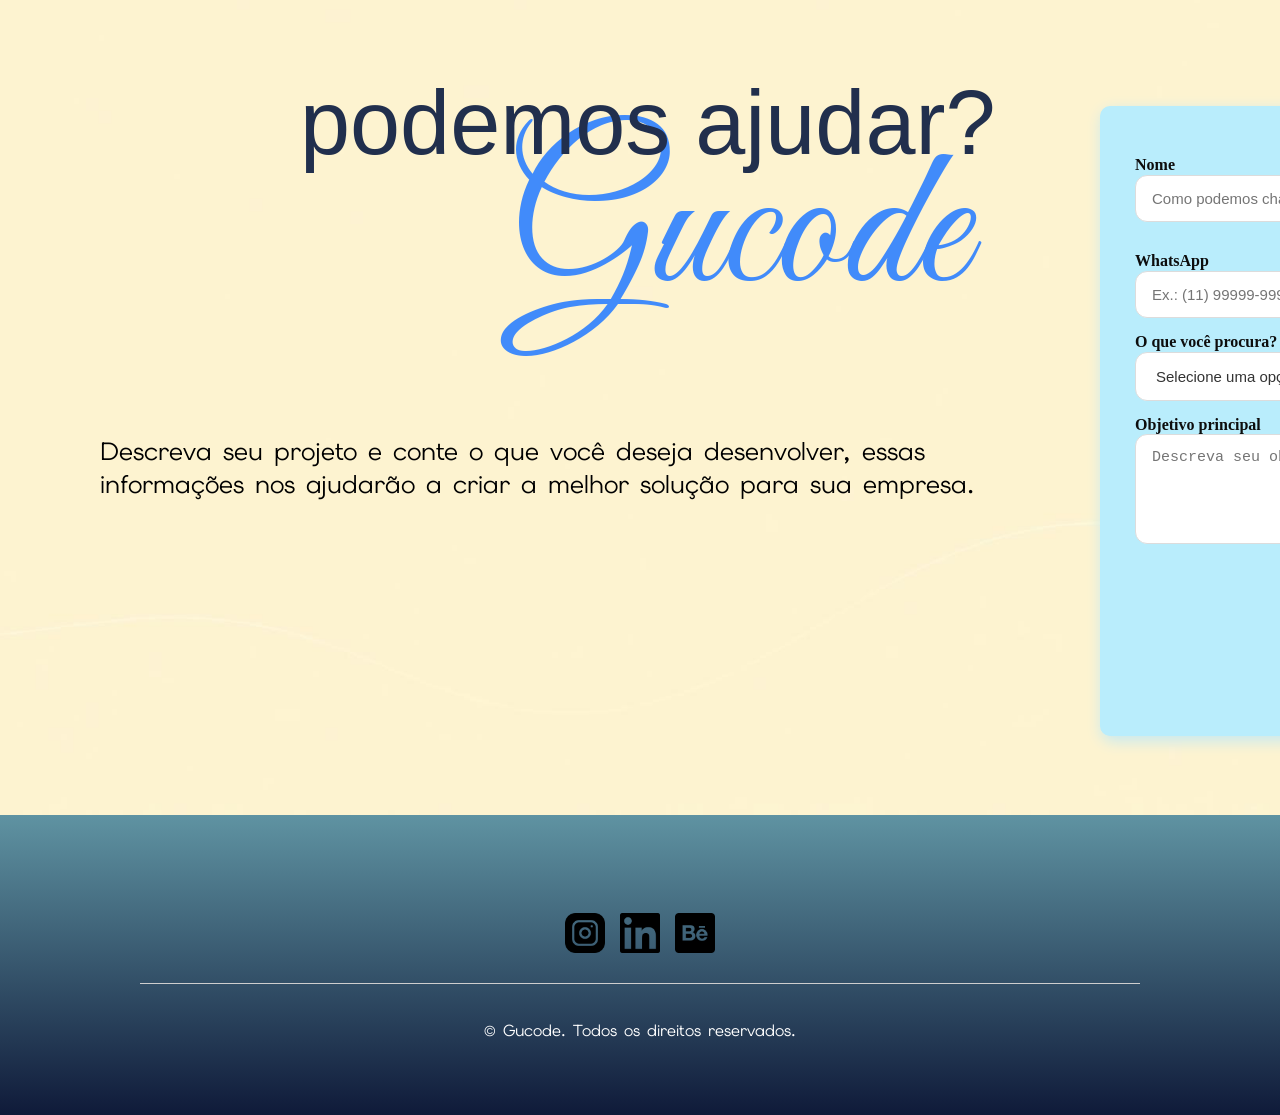
==== commit 2aa39386: "mudança do link instagram" ====
--- a/index.html
+++ b/index.html
@@ -6,6 +6,7 @@
     <meta name="description" content="Site Para criar automações, IAs e Páginas web">
     <meta name="keywords" content="Gucode, GU code, GUcode, automação, IA, IAS, ia, RPA">
     <link rel="stylesheet" href="style.css">
+    <link rel="icon" type="img.png" href="/img/logo-metatag.png">
     <title>GuCode | Automações e IAs</title>
 </head>
 <body>
@@ -171,7 +172,7 @@
                   <div class="imagens-footer">
                      <div class="container-logo">
 
-                        <a target="_blank" rel="noopener noreferrer" href="https://www.instagram.com/55ssouza?%20igsh=NXdxNzhvcmdoNHA%3D"></a><img class="measure-footer" src="img/instagram.png" alt="instagram logo">
+                        <a target="_blank" rel="noopener noreferrer" href="https://www.instagram.com/55ssouza?%20igsh=NXdxNzhvcmdoNHA%3D"><img class="measure-footer" src="img/instagram.png" alt="instagram logo"></a>
 
                         <a target="_blank" rel="noopener noreferrer" href="https://www.linkedin.com/in/gustavo-melos-souza-/"><img class="measure-footer" src="img/linkedinfooter.png" alt="linkdin logo"></a>
                         
@@ -188,4 +189,4 @@
       </div>
    </section>
 </body>
-</html>+</html>
